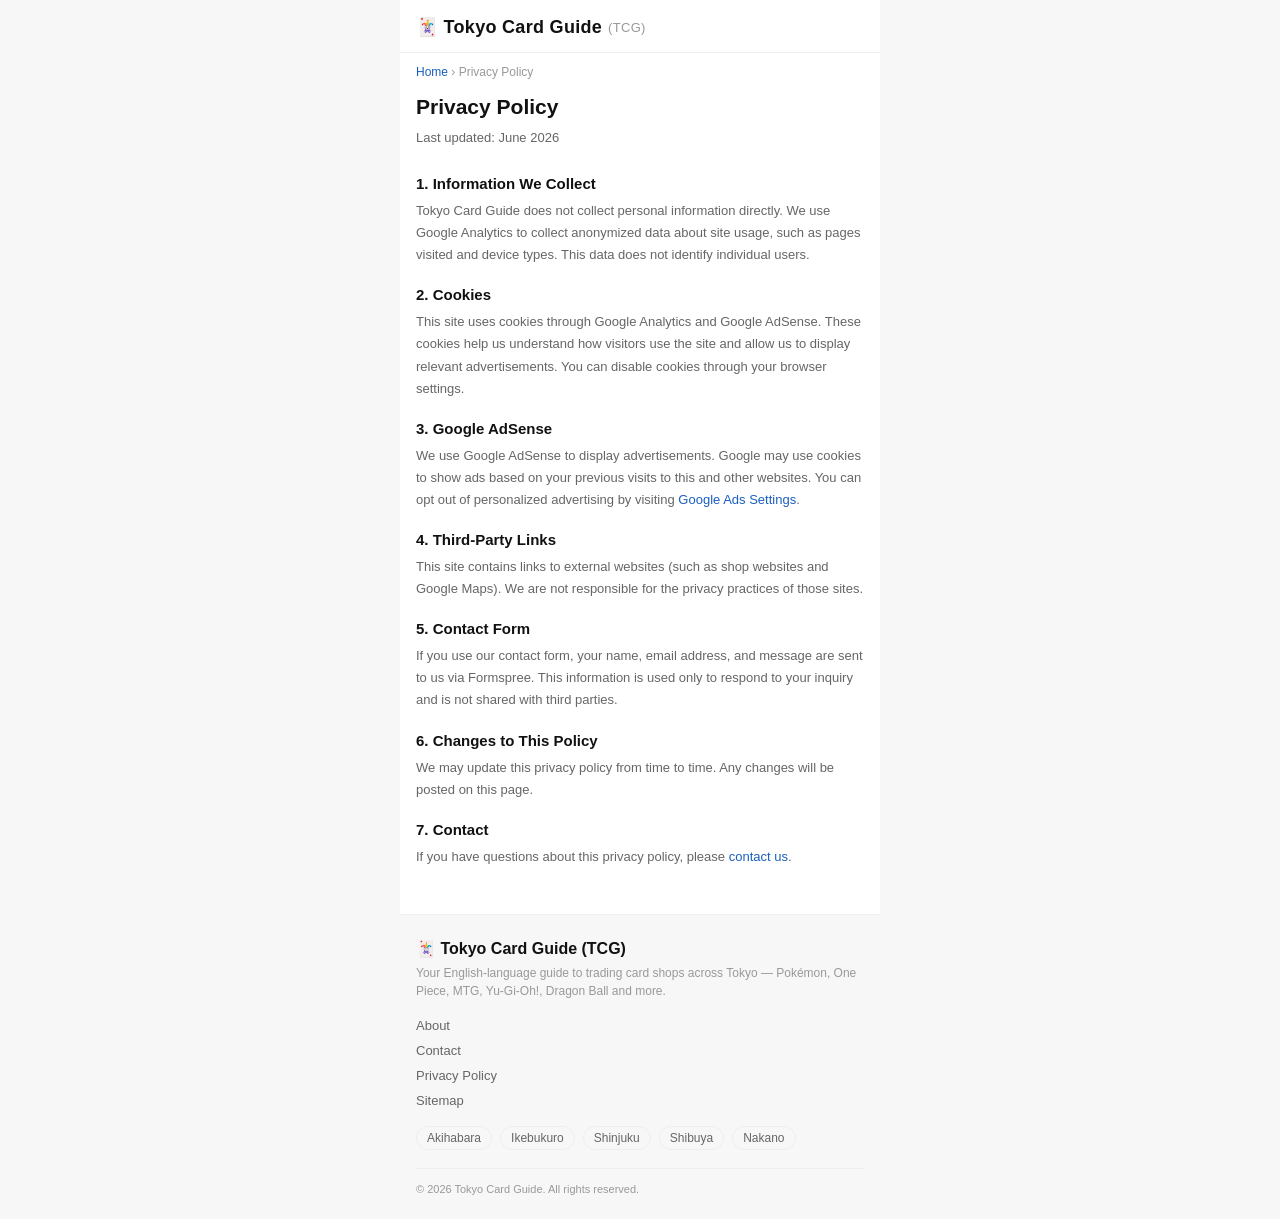
==== privacy.html @ 5b42a034 "Add files via upload" ====
<!DOCTYPE html>
<html lang="en">
<head>
<meta charset="UTF-8">
<meta name="viewport" content="width=device-width, initial-scale=1.0">
<title>Privacy Policy | Tokyo Card Guide (TCG)</title>
<meta name="description" content="Privacy Policy for Tokyo Card Guide (TCG).">
<link rel="canonical" href="https://tokyocardguide.com/privacy.html">
<link rel="stylesheet" href="style.css">
<style>
.privacy-content { padding: 0 16px; }
.privacy-content h2 { font-size: 15px; font-weight: 700; margin: 20px 0 8px; }
.privacy-content p { font-size: 13px; color: var(--color-text-secondary); line-height: 1.7; margin-bottom: 10px; }
</style>
</head>
<body>
<div id="app">

  <header class="header">
    <div class="header-top">
      <div class="logo"><a href="index.html">🃏 Tokyo Card Guide <span>(TCG)</span></a></div>
    </div>
  </header>

  <div class="page-content">
    <div class="breadcrumb"><a href="index.html">Home</a> › Privacy Policy</div>

    <div class="about-block">
      <h1>Privacy Policy</h1>
      <p>Last updated: June 2026</p>
    </div>

    <div class="privacy-content">

      <h2>1. Information We Collect</h2>
      <p>Tokyo Card Guide does not collect personal information directly. We use Google Analytics to collect anonymized data about site usage, such as pages visited and device types. This data does not identify individual users.</p>

      <h2>2. Cookies</h2>
      <p>This site uses cookies through Google Analytics and Google AdSense. These cookies help us understand how visitors use the site and allow us to display relevant advertisements. You can disable cookies through your browser settings.</p>

      <h2>3. Google AdSense</h2>
      <p>We use Google AdSense to display advertisements. Google may use cookies to show ads based on your previous visits to this and other websites. You can opt out of personalized advertising by visiting <a href="https://www.google.com/settings/ads" target="_blank" rel="noopener" style="color:#1a5fbf;">Google Ads Settings</a>.</p>

      <h2>4. Third-Party Links</h2>
      <p>This site contains links to external websites (such as shop websites and Google Maps). We are not responsible for the privacy practices of those sites.</p>

      <h2>5. Contact Form</h2>
      <p>If you use our contact form, your name, email address, and message are sent to us via Formspree. This information is used only to respond to your inquiry and is not shared with third parties.</p>

      <h2>6. Changes to This Policy</h2>
      <p>We may update this privacy policy from time to time. Any changes will be posted on this page.</p>

      <h2>7. Contact</h2>
      <p>If you have questions about this privacy policy, please <a href="contact.html" style="color:#1a5fbf;">contact us</a>.</p>

    </div>
  </div>

  <footer class="site-footer">
    <div class="footer-logo">🃏 Tokyo Card Guide (TCG)</div>
    <div class="footer-tagline">Your English-language guide to trading card shops across Tokyo — Pokémon, One Piece, MTG, Yu-Gi-Oh!, Dragon Ball and more.</div>
    <div class="footer-links">
      <a href="about.html">About</a>
      <a href="contact.html">Contact</a>
      <a href="privacy.html">Privacy Policy</a>
      <a href="sitemap.html">Sitemap</a>
    </div>
    <div class="footer-areas">
      <a href="akihabara.html">Akihabara</a>
      <a href="ikebukuro.html">Ikebukuro</a>
      <a href="shinjuku.html">Shinjuku</a>
      <a href="shibuya.html">Shibuya</a>
      <a href="nakano.html">Nakano</a>
    </div>
    <div class="footer-bottom">© 2026 Tokyo Card Guide. All rights reserved.</div>
  </footer>

</div>
</body>
</html>
---- style.css ----
/* ============================================
   Tokyo Card Guide (TCG) - Shared Stylesheet
   ============================================ */

html { scroll-behavior: smooth; }
#browse-by-area { scroll-margin-top: 70px; }

* { box-sizing: border-box; margin: 0; padding: 0; }

:root {
  --color-bg: #ffffff;
  --color-bg-secondary: #f7f7f7;
  --color-text: #111111;
  --color-text-secondary: #666666;
  --color-text-tertiary: #999999;
  --color-border: #eeeeee;
  --color-border-strong: #dddddd;
  --color-accent: #111111;

  --tag-tax-bg: #f0faf0;
  --tag-tax-text: #2a7a2a;
  --tag-tax-border: #b8e0b8;

  --tag-eng-bg: #eef5ff;
  --tag-eng-text: #1a5fbf;
  --tag-eng-border: #b3d0f5;

  --tag-oripa-bg: #fef3e7;
  --tag-oripa-text: #b5560a;
  --tag-oripa-border: #f4cfa8;

  --status-open: #2a7a2a;
  --status-closed: #aa2222;

  --radius-md: 10px;
  --radius-lg: 12px;
}

body {
  font-family: -apple-system, BlinkMacSystemFont, "Segoe UI", Roboto, sans-serif;
  background: var(--color-bg-secondary);
  color: var(--color-text);
  -webkit-font-smoothing: antialiased;
}

#app {
  max-width: 480px;
  margin: 0 auto;
  background: var(--color-bg);
  min-height: 100vh;
  display: flex;
  flex-direction: column;
}

a { color: inherit; text-decoration: none; }

/* ============================================
   HEADER
   ============================================ */
.header {
  padding: 16px 16px 14px;
  border-bottom: 1px solid var(--color-border);
  position: sticky;
  top: 0;
  background: var(--color-bg);
  z-index: 10;
}
.header-top {
  display: flex;
  align-items: center;
  justify-content: space-between;
}
.logo {
  font-size: 18px;
  font-weight: 700;
  letter-spacing: 0.3px;
}
.logo span {
  color: var(--color-text-tertiary);
  font-weight: 400;
  font-size: 13px;
}
.logo a { display: flex; align-items: center; gap: 6px; }

/* ============================================
   PAGE CONTENT WRAPPER
   ============================================ */
.page-content { flex: 1; padding-bottom: 8px; }

/* ============================================
   SEARCH BAR (tabbed: Keyword / Area / Tags)
   ============================================ */
.search-block { padding: 16px; }

.search-tabs { display: flex; gap: 6px; margin-bottom: 10px; }
.search-tab {
  font-size: 12px; padding: 6px 14px; border-radius: 18px;
  border: 1px solid var(--color-border-strong);
  background: var(--color-bg); color: var(--color-text-secondary);
  cursor: pointer; font-family: inherit; font-weight: 500;
  text-decoration: none; display: inline-block;
}
.search-tab.active {
  background: var(--color-text); color: var(--color-bg);
  border-color: var(--color-text);
}

.search-panel { display: none; }
.search-panel.active { display: block; }

.keyword-bar { display: flex; gap: 8px; }
.keyword-input {
  flex: 1; border: 1px solid var(--color-border-strong);
  border-radius: 10px; padding: 11px 14px; font-size: 13px;
  color: var(--color-text-tertiary); background: var(--color-bg);
}
.keyword-btn {
  background: var(--color-text); color: var(--color-bg);
  border: none; border-radius: 10px; padding: 11px 18px;
  font-size: 13px; font-weight: 600; cursor: pointer; font-family: inherit;
}

.area-quick-list { display: flex; flex-direction: column; gap: 2px; }
.area-quick-item {
  display: flex; align-items: center; justify-content: space-between;
  padding: 11px 4px; border-bottom: 1px solid var(--color-border);
  font-size: 13px;
}
.area-quick-item:last-child { border-bottom: none; }
.area-quick-item span:last-child { color: var(--color-text-tertiary); font-size: 12px; }

.tag-cloud { display: flex; flex-wrap: wrap; gap: 8px; }
.tag-chip {
  font-size: 12px; padding: 7px 14px; border-radius: 20px;
  border: 1px solid var(--color-border-strong);
  color: var(--color-text-secondary); white-space: nowrap;
}
.tag-chip.tax { background: var(--tag-tax-bg); color: var(--tag-tax-text); border-color: var(--tag-tax-border); }
.tag-chip.eng { background: var(--tag-eng-bg); color: var(--tag-eng-text); border-color: var(--tag-eng-border); }
.tag-chip.oripa { background: var(--tag-oripa-bg); color: var(--tag-oripa-text); border-color: var(--tag-oripa-border); }

.tag-section-label {
  font-size: 11px; color: var(--color-text-tertiary); text-transform: uppercase;
  letter-spacing: 0.5px; margin: 14px 0 8px; font-weight: 600;
}
.tag-section-label:first-child { margin-top: 0; }

/* ============================================
   ABOUT / HERO BLOCK
   ============================================ */
.about-block { padding: 14px 16px 6px; }
.about-block h1 { font-size: 21px; font-weight: 700; margin-bottom: 8px; line-height: 1.3; }
.about-block p { font-size: 13px; color: var(--color-text-secondary); line-height: 1.6; }

/* ============================================
   SECTION HEADERS
   ============================================ */
.section-header {
  padding: 22px 16px 4px;
  display: flex; align-items: baseline; justify-content: space-between;
}
.section-header h2 { font-size: 15px; font-weight: 700; letter-spacing: 0.3px; }
.section-header span { font-size: 11px; color: var(--color-text-tertiary); }
.section-header a { font-size: 11px; color: var(--color-text-tertiary); }

/* ============================================
   AREA LIST (Top page)
   ============================================ */
.area-list { padding: 8px 16px; }
.area-item {
  display: flex; align-items: center; justify-content: space-between;
  padding: 16px 0; border-bottom: 1px solid var(--color-border);
}
.area-item:last-child { border-bottom: none; }
.area-name { font-size: 16px; font-weight: 700; margin-bottom: 3px; }
.area-meta { font-size: 12px; color: var(--color-text-tertiary); }
.area-count {
  font-size: 12px; color: var(--color-text-secondary);
  background: var(--color-bg-secondary); padding: 4px 10px;
  border-radius: 20px; white-space: nowrap;
}
.area-arrow { color: var(--color-text-tertiary); font-size: 18px; margin-left: 8px; }
.area-right { display: flex; align-items: center; gap: 8px; }

/* ============================================
   GUIDE / ARTICLE CARDS
   ============================================ */
.guide-list { padding: 0 16px; display: flex; flex-direction: column; gap: 14px; }
.guide-card {
  border: 1px solid var(--color-border); border-radius: var(--radius-lg);
  overflow: hidden; display: block;
}
.guide-img {
  width: 100%; height: 140px; background: var(--color-bg-secondary);
  display: flex; align-items: center; justify-content: center;
  font-size: 36px; color: var(--color-text-tertiary);
  object-fit: cover;
}
.guide-body { padding: 12px 14px; }
.guide-tag {
  font-size: 10px; color: #1a5fbf; font-weight: 700;
  text-transform: uppercase; letter-spacing: 0.5px; margin-bottom: 5px;
}
.guide-title { font-size: 14px; font-weight: 700; line-height: 1.4; margin-bottom: 5px; }
.guide-excerpt { font-size: 12px; color: var(--color-text-secondary); line-height: 1.5; margin-bottom: 8px; }
.guide-date { font-size: 11px; color: var(--color-text-tertiary); }

/* ============================================
   BREADCRUMB
   ============================================ */
.breadcrumb { padding: 12px 16px 0; font-size: 12px; color: var(--color-text-tertiary); }
.breadcrumb a { color: #1a5fbf; }

/* ============================================
   AREA HERO (Area page)
   ============================================ */
.area-hero { padding: 8px 16px 16px; }
.area-hero h1 { font-size: 21px; font-weight: 700; margin-bottom: 6px; }
.area-hero p { font-size: 13px; color: var(--color-text-secondary); line-height: 1.6; }

/* ============================================
   SHOP CARDS (Area page list)
   ============================================ */
.shop-list { padding: 0 16px; display: flex; flex-direction: column; gap: 14px; }
.shop-card {
  border: 1px solid var(--color-border); border-radius: var(--radius-lg);
  overflow: hidden; display: block; background: var(--color-bg);
}
.shop-card-img {
  width: 100%; height: 140px; background: var(--color-bg-secondary);
  display: flex; align-items: center; justify-content: center;
  font-size: 36px; color: var(--color-text-tertiary); object-fit: cover;
}
.shop-card-body { padding: 12px 14px; }
.shop-card-name { font-size: 15px; font-weight: 700; margin-bottom: 2px; }
.shop-card-sub { font-size: 12px; color: var(--color-text-tertiary); margin-bottom: 8px; }
.shop-card-tags { display: flex; flex-wrap: wrap; gap: 5px; margin-bottom: 8px; }
.shop-card-foot {
  display: flex; align-items: center; justify-content: space-between;
  font-size: 12px; color: var(--color-text-secondary);
}

/* ============================================
   TAGS (shared across shop card + detail page)
   ============================================ */
.tag {
  font-size: 11px; padding: 3px 9px; border-radius: 20px;
  border: 1px solid var(--color-border); color: var(--color-text-secondary);
  white-space: nowrap; display: inline-block;
}
.tag.tax { background: var(--tag-tax-bg); color: var(--tag-tax-text); border-color: var(--tag-tax-border); }
.tag.eng { background: var(--tag-eng-bg); color: var(--tag-eng-text); border-color: var(--tag-eng-border); }
.tag.oripa { background: var(--tag-oripa-bg); color: var(--tag-oripa-text); border-color: var(--tag-oripa-border); }

.open-now { color: var(--status-open); font-weight: 600; }
.closed-now { color: var(--status-closed); font-weight: 600; }

/* ============================================
   SHOP DETAIL PAGE
   ============================================ */
.shop-hero-img {
  width: 100%; height: 220px; background: var(--color-bg-secondary);
  display: flex; align-items: center; justify-content: center;
  font-size: 48px; color: var(--color-text-tertiary); object-fit: cover;
}
.shop-detail { padding: 16px; }
.shop-cat {
  font-size: 11px; color: var(--color-text-tertiary); text-transform: uppercase;
  letter-spacing: 0.5px; margin-bottom: 6px;
}
.shop-detail h1 { font-size: 21px; font-weight: 700; margin-bottom: 4px; line-height: 1.3; }
.shop-detail-jp { font-size: 13px; color: var(--color-text-tertiary); margin-bottom: 14px; }

.status-row { display: flex; align-items: center; gap: 8px; margin-bottom: 14px; font-size: 13px; }
.status-row .open-now, .status-row .closed-now { font-weight: 700; }

.tags-block { display: flex; flex-wrap: wrap; gap: 6px; margin-bottom: 16px; }

.info-section { margin-bottom: 16px; }
.info-section h3 {
  font-size: 12px; font-weight: 700; text-transform: uppercase;
  letter-spacing: 0.5px; color: var(--color-text-tertiary); margin-bottom: 8px;
}
.info-row {
  display: flex; gap: 10px; font-size: 13px; color: var(--color-text);
  margin-bottom: 8px; line-height: 1.5; align-items: flex-start;
}
.info-row i {
  color: var(--color-text-tertiary); font-size: 16px; margin-top: 1px;
  flex-shrink: 0; width: 18px; text-align: center;
}

.collector-tips { background: var(--color-bg-secondary); border-radius: var(--radius-md); padding: 12px 14px; }
.collector-tips ul { margin-top: 8px; padding-left: 18px; }
.collector-tips li { font-size: 13px; color: var(--color-text-secondary); margin-bottom: 5px; line-height: 1.5; }

.map-embed { width: 100%; height: 200px; border: 0; border-radius: var(--radius-md); }
.map-placeholder {
  width: 100%; height: 150px; background: var(--color-bg-secondary);
  border-radius: var(--radius-md); display: flex; align-items: center;
  justify-content: center; color: var(--color-text-tertiary); font-size: 13px;
  flex-direction: column; gap: 6px;
}
.map-placeholder i { font-size: 24px; }

.dir-btn {
  display: block; width: 100%; margin-top: 16px; padding: 13px;
  background: var(--color-accent); color: #ffffff; border: none;
  border-radius: var(--radius-md); font-size: 14px; font-weight: 700;
  cursor: pointer; font-family: inherit; text-align: center;
}
.dir-btn:hover { background: #333; }

/* ============================================
   FOOTER
   ============================================ */
.site-footer {
  margin-top: 28px; border-top: 1px solid var(--color-border);
  background: var(--color-bg-secondary); padding: 24px 16px;
}
.footer-logo { font-size: 16px; font-weight: 700; margin-bottom: 6px; }
.footer-tagline { font-size: 12px; color: var(--color-text-tertiary); margin-bottom: 18px; line-height: 1.5; }
.footer-links { display: flex; flex-direction: column; gap: 10px; margin-bottom: 18px; }
.footer-links a { font-size: 13px; color: var(--color-text-secondary); }
.footer-areas { display: flex; flex-wrap: wrap; gap: 8px; margin-bottom: 18px; }
.footer-areas a {
  font-size: 12px; color: var(--color-text-secondary);
  border: 1px solid var(--color-border); padding: 4px 10px; border-radius: 14px;
}
.footer-bottom {
  font-size: 11px; color: var(--color-text-tertiary);
  border-top: 1px solid var(--color-border); padding-top: 14px;
}
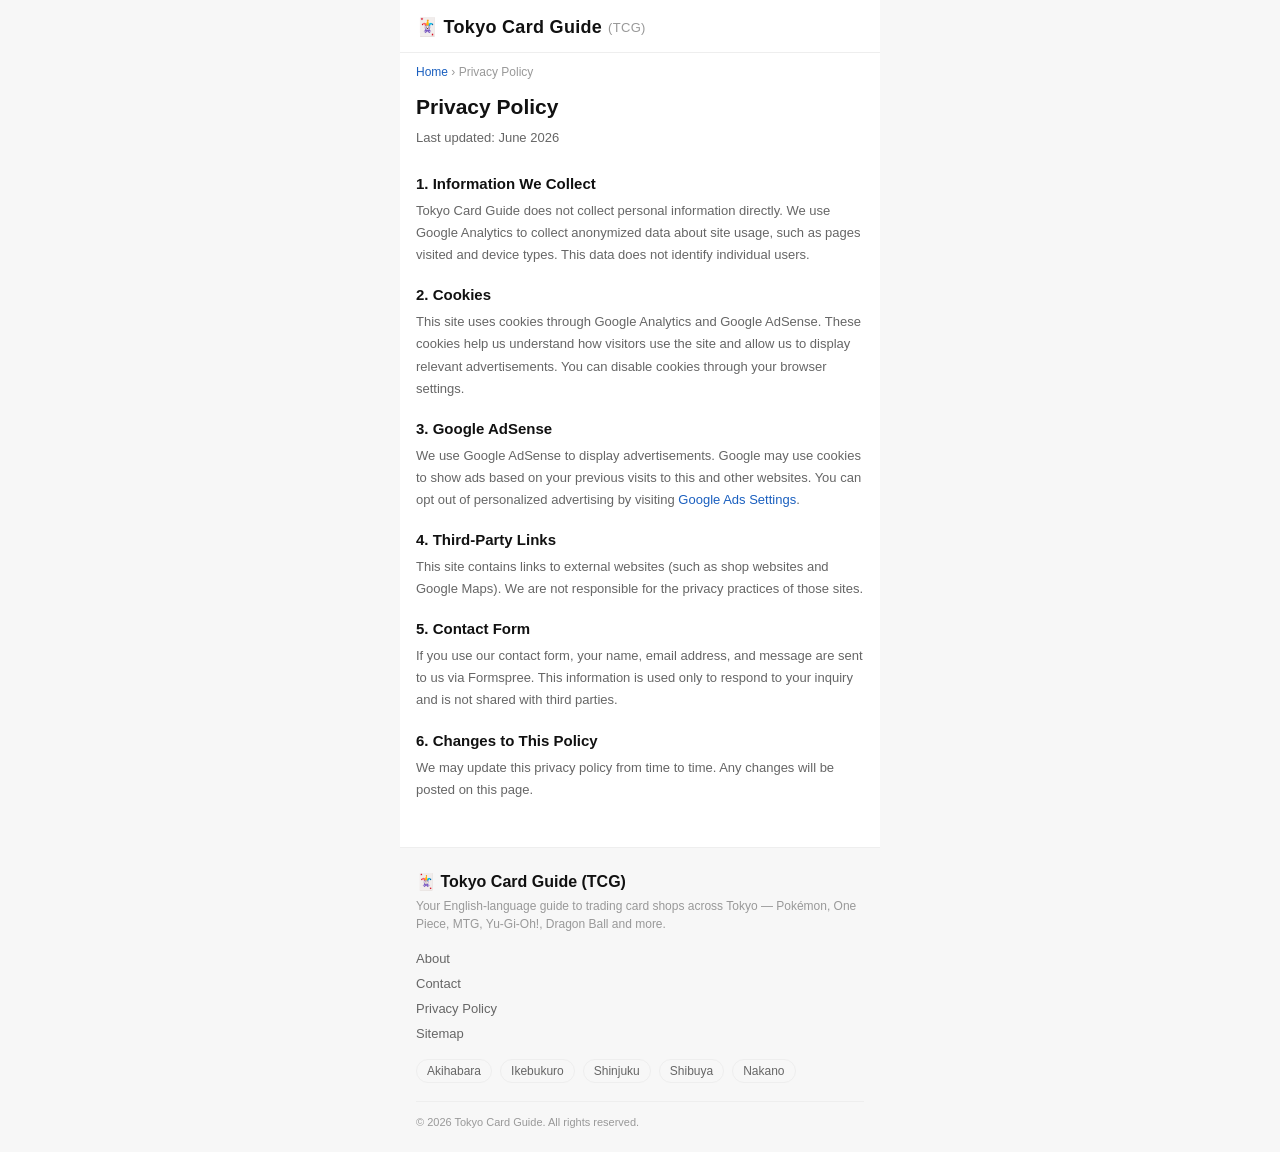
==== commit 891cf9d6: "Add files via upload" ====
--- a/privacy.html
+++ b/privacy.html
@@ -50,9 +50,6 @@
       <h2>6. Changes to This Policy</h2>
       <p>We may update this privacy policy from time to time. Any changes will be posted on this page.</p>
 
-      <h2>7. Contact</h2>
-      <p>If you have questions about this privacy policy, please <a href="contact.html" style="color:#1a5fbf;">contact us</a>.</p>
-
     </div>
   </div>
 
